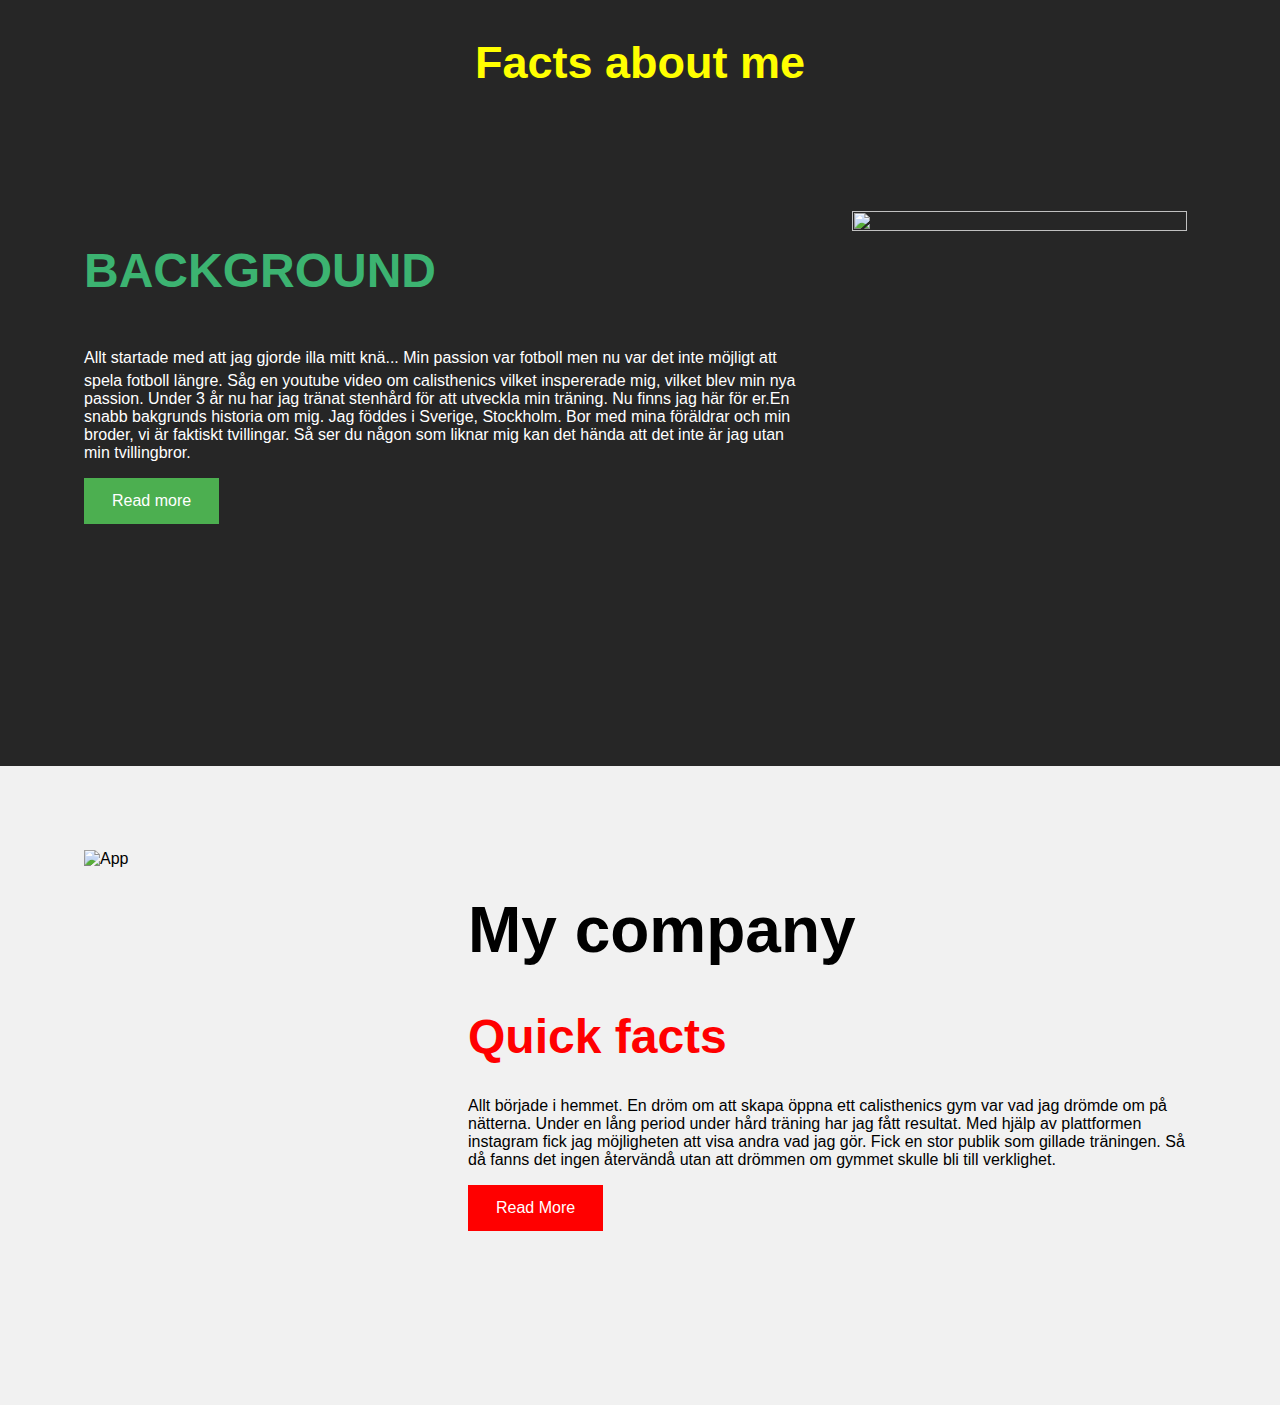
==== about.html @ 68f64037 "adding files" ====
<!DOCTYPE html>
<html>
<head>
	<title>About me</title>
	<link rel="stylesheet" type="text/css" href="css/style5.css">
<meta name="viewport" content="width=device-width, initial-scale=1">
<style>
* {
  box-sizing:border-box;
}

body {
  margin: 0;
  font-family: Arial, Helvetica, sans-serif;
}

.container {
  padding: 64px;
}

.row:after {
  content: "";
  display: table;
  clear: both
}

.column-66 {
  float: left;
  width: 66.66666%;
  padding: 20px;
}

.column-33 {
  float: left;
  width: 33.33333%;
  padding: 20px;
}

.large-font {
  font-size: 48px;
}

.xlarge-font {
  font-size: 64px
}

.button {
  border: none;
  color: white;
  padding: 14px 28px;
  font-size: 16px;
  cursor: pointer;
  background-color: #4CAF50;
}

img {
  display: block;
  height: auto;
  max-width: 100%;
}

@media screen and (max-width: 1000px) {
  .column-66,
  .column-33 {
    width: 100%;
    text-align: center;
  }
  img {
    margin: auto;
  }
}
</style>
</head>
<body>

<div style="text-align:center"><span style="font-size:30px">
  <h2>Facts about me</h2>
</div>

<!-- The App Section -->
<div class="container">
  <div class="row">
    <div class="column-66">
      <h1 class="large-font" style="color:MediumSeaGreen;"><b>BACKGROUND</b></h1>
      <p><span style="font-size:36px"></span>Allt startade med att jag gjorde illa mitt knä... Min passion var fotboll men nu var det inte möjligt att spela fotboll längre. Såg en youtube video om calisthenics vilket inspererade mig, vilket blev min nya passion. Under 3 år nu har jag tränat stenhård för att utveckla min träning. Nu finns jag här för er.En snabb bakgrunds historia om mig. Jag föddes i Sverige, Stockholm. Bor med mina föräldrar och min broder, vi är faktiskt tvillingar. Så ser du någon som liknar mig kan det hända att det inte är jag utan min tvillingbror.</p>
      <button class="button">Read more</button>
    </div>
    <div class="column-33">
        <img src="Images/2.jpeg" width="335" height="471">
    </div>
  </div>
</div>

<!-- Clarity Section -->
<div class="container" style="background-color:#f1f1f1">
  <div class="row">
    <div class="column-33">
      <img src="Images/8.jpg" alt="App" width="335" height="471">
    </div>
    <div class="column-66">
      <h1 class="xlarge-font"><b>My company</b></h1>
      <h1 class="large-font" style="color:red;"><b>Quick facts</b></h1>
      <p style="color:black;><span style="font-size:24px">Allt började i hemmet. En dröm om att skapa öppna ett calisthenics gym var vad jag drömde om på nätterna. Under en lång period under hård träning har jag fått resultat. Med hjälp av plattformen instagram fick jag möjligheten att visa andra vad jag gör. Fick en stor publik som gillade träningen. Så då fanns det ingen återvändå utan att drömmen om gymmet skulle bli till verklighet.</p>
      <button class="button" style="background-color:red">Read More</button>
    </div>
  </div>
</div>

</body>
</html>
---- css/style5.css ----
body{
	background: #262626;
}

h2 {text-align: center;
    color: #FFFF00;  
 }

p {
	color: #fff;
}
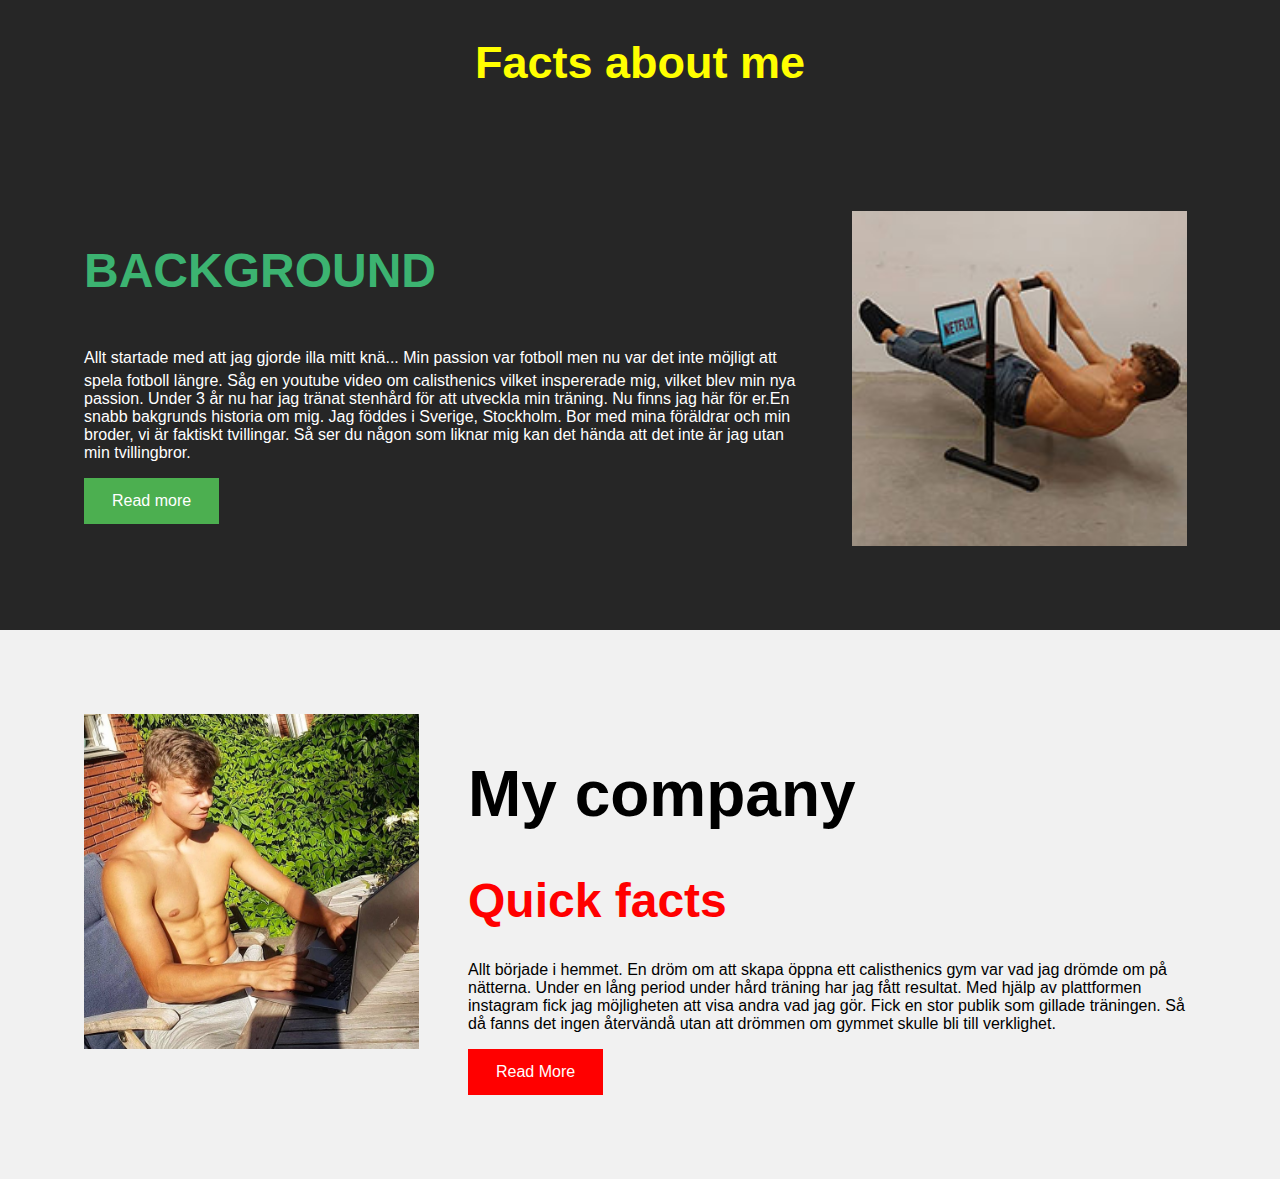
==== commit f5830259: "test images" ====
--- a/about.html
+++ b/about.html
@@ -86,7 +86,7 @@
       <button class="button">Read more</button>
     </div>
     <div class="column-33">
-        <img src="Images/2.jpeg" width="335" height="471">
+        <img src="images/2.jpeg" width="335" height="471">
     </div>
   </div>
 </div>
@@ -95,7 +95,7 @@
 <div class="container" style="background-color:#f1f1f1">
   <div class="row">
     <div class="column-33">
-      <img src="Images/8.jpg" alt="App" width="335" height="471">
+      <img src="images/8.jpg" alt="App" width="335" height="471">
     </div>
     <div class="column-66">
       <h1 class="xlarge-font"><b>My company</b></h1>
